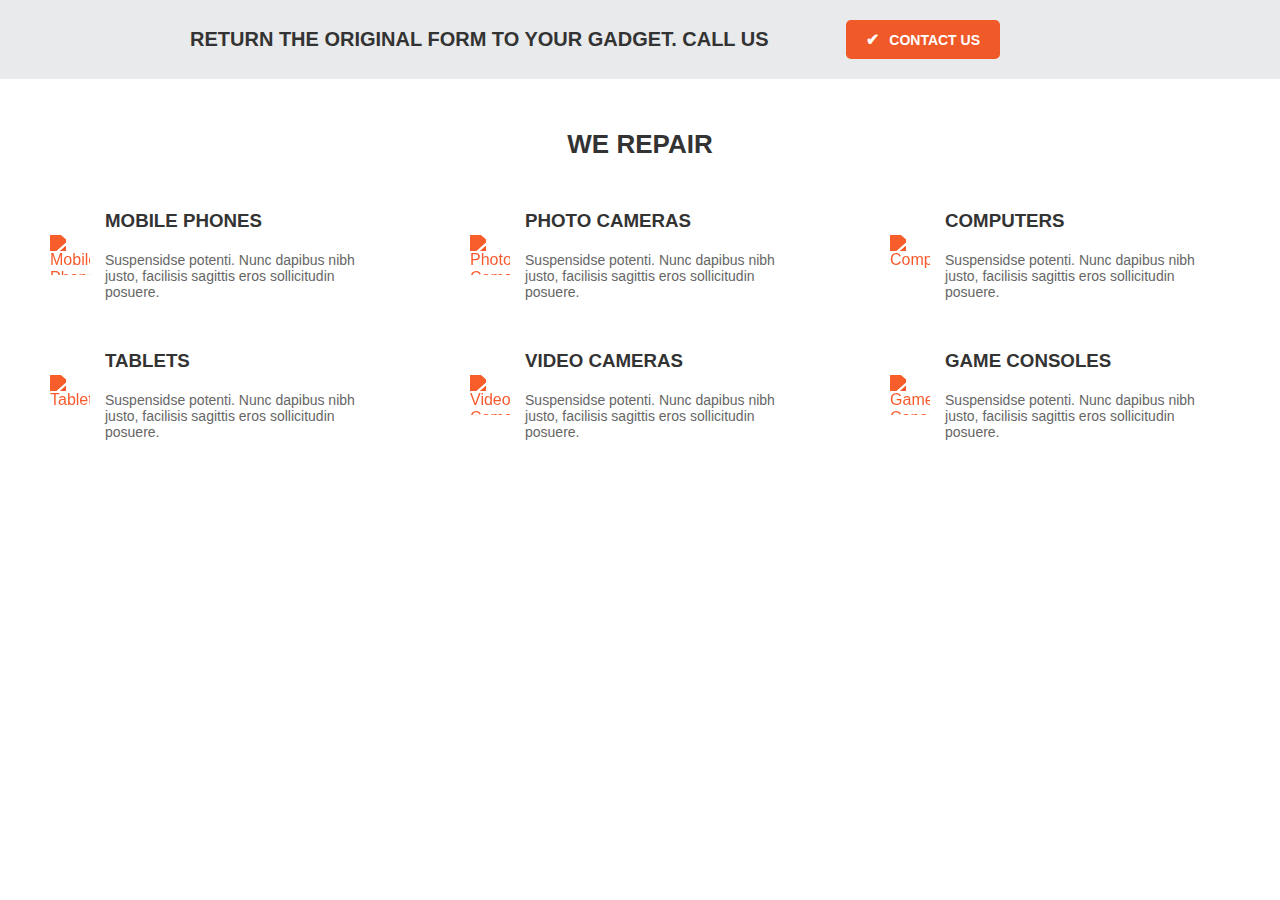
==== front/3051/index.html @ 5e0026e1 "add files" ====
<!DOCTYPE html>
<html lang="en">

<head>
    <meta charset="UTF-8">
    <meta name="viewport" content="width=device-width, initial-scale=1.0">
    <title>We Repair Section</title>
    <link rel="stylesheet" href="css/styles.css"> <!-- Link to the CSS file -->
</head>

<body>

    <div class="contact-section">
        <h3>RETURN THE ORIGINAL FORM TO YOUR GADGET. CALL US</h3>
        <button>CONTACT US</button>
    </div>

    <div class="repair-section">
        <h2>WE REPAIR</h2>
        <div class="repair-services">
            <!-- Service 1 -->
            <div class="service-item">
                <img src="https://img.icons8.com/ios-filled/50/fa314a/smartphone.png" alt="Mobile Phones">
                <div>
                    <h3>MOBILE PHONES</h3>
                    <p>Suspensidse potenti. Nunc dapibus nibh justo, facilisis sagittis eros sollicitudin posuere.</p>
                </div>
            </div>
            <!-- Service 2 -->
            <div class="service-item">
                <img src="https://img.icons8.com/ios-filled/50/fa314a/camera.png" alt="Photo Cameras">
                <div>
                    <h3>PHOTO CAMERAS</h3>
                    <p>Suspensidse potenti. Nunc dapibus nibh justo, facilisis sagittis eros sollicitudin posuere.</p>
                </div>
            </div>

            <!-- Service 3 -->
            <div class="service-item">
                <img src="https://img.icons8.com/ios-filled/50/fa314a/computer.png" alt="Computers">
                <div>
                    <h3>COMPUTERS</h3>
                    <p>Suspensidse potenti. Nunc dapibus nibh justo, facilisis sagittis eros sollicitudin posuere.</p>
                </div>
            </div>

            <!-- Service 4 -->
            <div class="service-item">
                <img src="http://www.glifodesign.it/img/icon-ipad.png" alt="Tablets">
                <div>
                    <h3>TABLETS</h3>
                    <p>Suspensidse potenti. Nunc dapibus nibh justo, facilisis sagittis eros sollicitudin posuere.</p>
                </div>
            </div>

            <!-- Service 5 -->
            <div class="service-item">
                <img src="https://cdn-icons-png.flaticon.com/512/16025/16025392.png" alt="Video Cameras">
                <div>
                    <h3>VIDEO CAMERAS</h3>
                    <p>Suspensidse potenti. Nunc dapibus nibh justo, facilisis sagittis eros sollicitudin posuere.</p>
                </div>
            </div>
            <!-- Service 6 -->
            <div class="service-item">
                <img src="https://cdn-icons-png.flaticon.com/512/686/686589.png" alt="Game Consoles">
                <div>
                    <h3>GAME CONSOLES</h3>
                    <p>Suspensidse potenti. Nunc dapibus nibh justo, facilisis sagittis eros sollicitudin posuere.</p>
                </div>
            </div>
        </div>
    </div>

    <script src="js/scripts.js"></script> <!-- Link to the JavaScript file -->
</body>

</html>
---- front/3051/css/styles.css ----
* {
  margin: 0;
  padding: 0;
  box-sizing: border-box;
}

body {
  font-family: Arial, sans-serif;
  background-color: #fff;
  color: #333;
}

.contact-section {
  background-color: #e9eaeb;
  padding: 20px;
  display: flex;
  justify-content: space-between;
  align-items: center;
}

.contact-section h3 {
  font-size: 20px;
  color: #333;
  font-weight: bold;
  margin-left: 20px;
  margin-left: 170px;
}

.contact-section button {
  background-color: #f05a28;
  color: white;
  border: none;
  padding: 10px 20px;
  font-size: 14px;
  border-radius: 5px;
  cursor: pointer;
  display: flex;
  align-items: center;
  gap: 10px;
  margin-right: 260px;
  font-weight: bold;
}

.contact-section button:before {
  content: "✔";
  color: white;
  font-size: 16px;
}

.contact-section button:hover {
  background-color: #d44d22;
}

.repair-section {
  text-align: center;
  padding: 50px 0;
}

.repair-section h2 {
  font-size: 26px;
  font-weight: bold;
  margin-bottom: 40px;
}

.repair-section .repair-services {
  display: flex;
  justify-content: space-between;
  flex-wrap: wrap;
  max-width: 1200px;
  margin: 0 auto;
  gap: 30px;
}

.repair-section .repair-services .service-item {
  display: flex;
  align-items: center;
  width: calc(33.33% - 40px);
  padding: 10px;
  text-align: left;
  transition: transform 0.3s ease;
}

.repair-section .repair-services .service-item img {
  width: 40px;
  height: 40px;
  margin-right: 15px;
  filter: invert(48%) sepia(94%) saturate(3189%) hue-rotate(343deg) brightness(98%) contrast(98%);
}

.repair-section .repair-services .service-item p {
  margin-top: 20px;
  font-size: 14px;
  color: #666;
}

.repair-section .repair-services .service-item:hover {
  transform: scale(1.05);
}

@media (max-width: 768px) {
  .service-item {
    width: 45%;
  }

  .contact-section {
    flex-direction: column;
    align-items: flex-start;
    padding-left: 10px;
  }

  .contact-section button {
    margin-top: 10px;
    margin-right: 0;
  }
}

@media (max-width: 480px) {
  .service-item {
    width: 100%;
  }
}
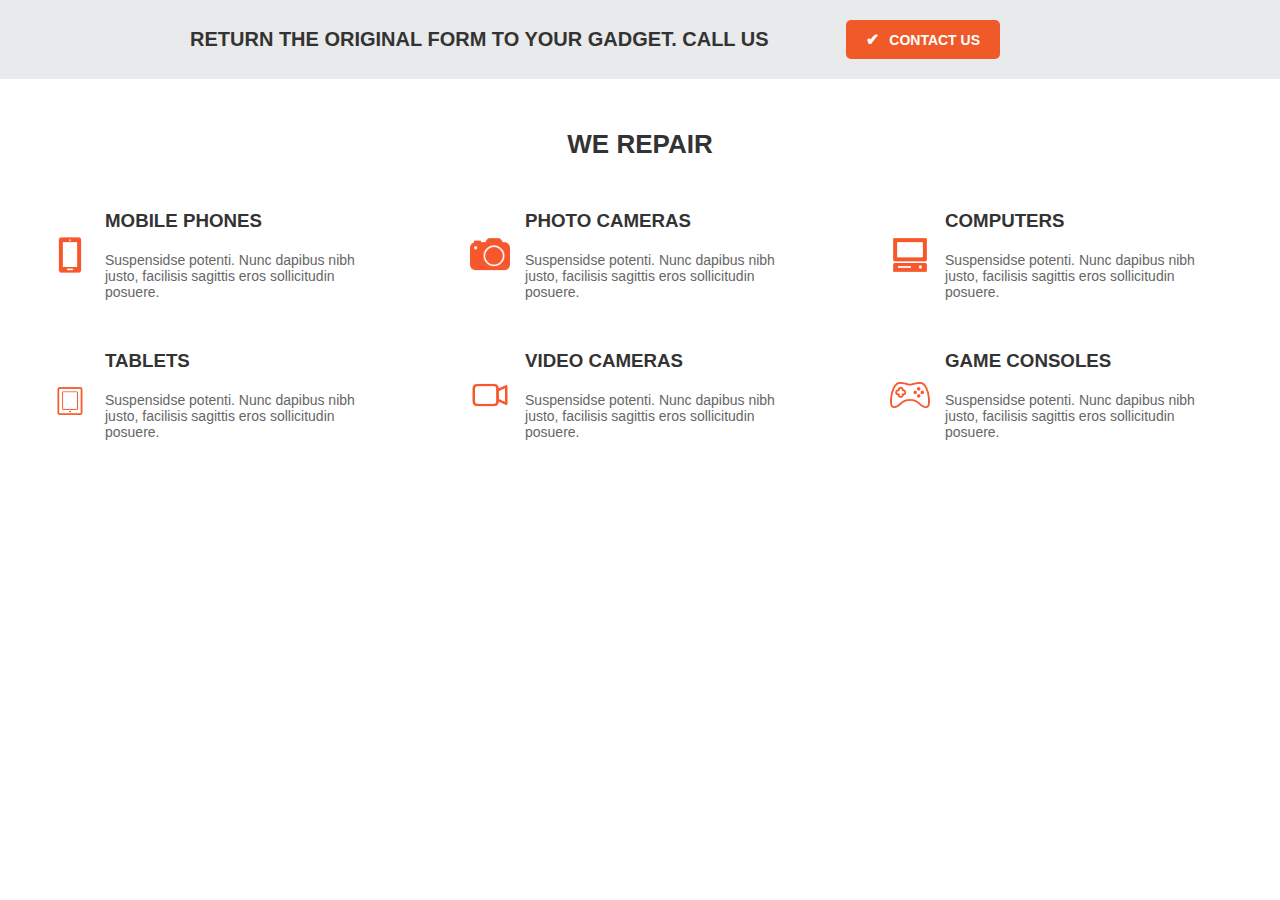
==== commit d0bbc8fa: "update files" ====
--- a/front/3051/index.html
+++ b/front/3051/index.html
@@ -20,7 +20,7 @@
         <div class="repair-services">
             <!-- Service 1 -->
             <div class="service-item">
-                <img src="https://img.icons8.com/ios-filled/50/fa314a/smartphone.png" alt="Mobile Phones">
+                <img src="img/MobilePhones.png" alt="Mobile Phones">
                 <div>
                     <h3>MOBILE PHONES</h3>
                     <p>Suspensidse potenti. Nunc dapibus nibh justo, facilisis sagittis eros sollicitudin posuere.</p>
@@ -28,7 +28,7 @@
             </div>
             <!-- Service 2 -->
             <div class="service-item">
-                <img src="https://img.icons8.com/ios-filled/50/fa314a/camera.png" alt="Photo Cameras">
+                <img src="img/PhotoCameras.png" alt="Photo Cameras">
                 <div>
                     <h3>PHOTO CAMERAS</h3>
                     <p>Suspensidse potenti. Nunc dapibus nibh justo, facilisis sagittis eros sollicitudin posuere.</p>
@@ -37,7 +37,7 @@
 
             <!-- Service 3 -->
             <div class="service-item">
-                <img src="https://img.icons8.com/ios-filled/50/fa314a/computer.png" alt="Computers">
+                <img src="img/Computers.png" alt="Computers">
                 <div>
                     <h3>COMPUTERS</h3>
                     <p>Suspensidse potenti. Nunc dapibus nibh justo, facilisis sagittis eros sollicitudin posuere.</p>
@@ -46,7 +46,7 @@
 
             <!-- Service 4 -->
             <div class="service-item">
-                <img src="http://www.glifodesign.it/img/icon-ipad.png" alt="Tablets">
+                <img src="img/Tablets.png" alt="Tablets">
                 <div>
                     <h3>TABLETS</h3>
                     <p>Suspensidse potenti. Nunc dapibus nibh justo, facilisis sagittis eros sollicitudin posuere.</p>
@@ -55,7 +55,7 @@
 
             <!-- Service 5 -->
             <div class="service-item">
-                <img src="https://cdn-icons-png.flaticon.com/512/16025/16025392.png" alt="Video Cameras">
+                <img src="img/VideoCameras.png" alt="Video Cameras">
                 <div>
                     <h3>VIDEO CAMERAS</h3>
                     <p>Suspensidse potenti. Nunc dapibus nibh justo, facilisis sagittis eros sollicitudin posuere.</p>
@@ -63,7 +63,7 @@
             </div>
             <!-- Service 6 -->
             <div class="service-item">
-                <img src="https://cdn-icons-png.flaticon.com/512/686/686589.png" alt="Game Consoles">
+                <img src="img/GameConsoles.png" alt="Game Consoles">
                 <div>
                     <h3>GAME CONSOLES</h3>
                     <p>Suspensidse potenti. Nunc dapibus nibh justo, facilisis sagittis eros sollicitudin posuere.</p>
